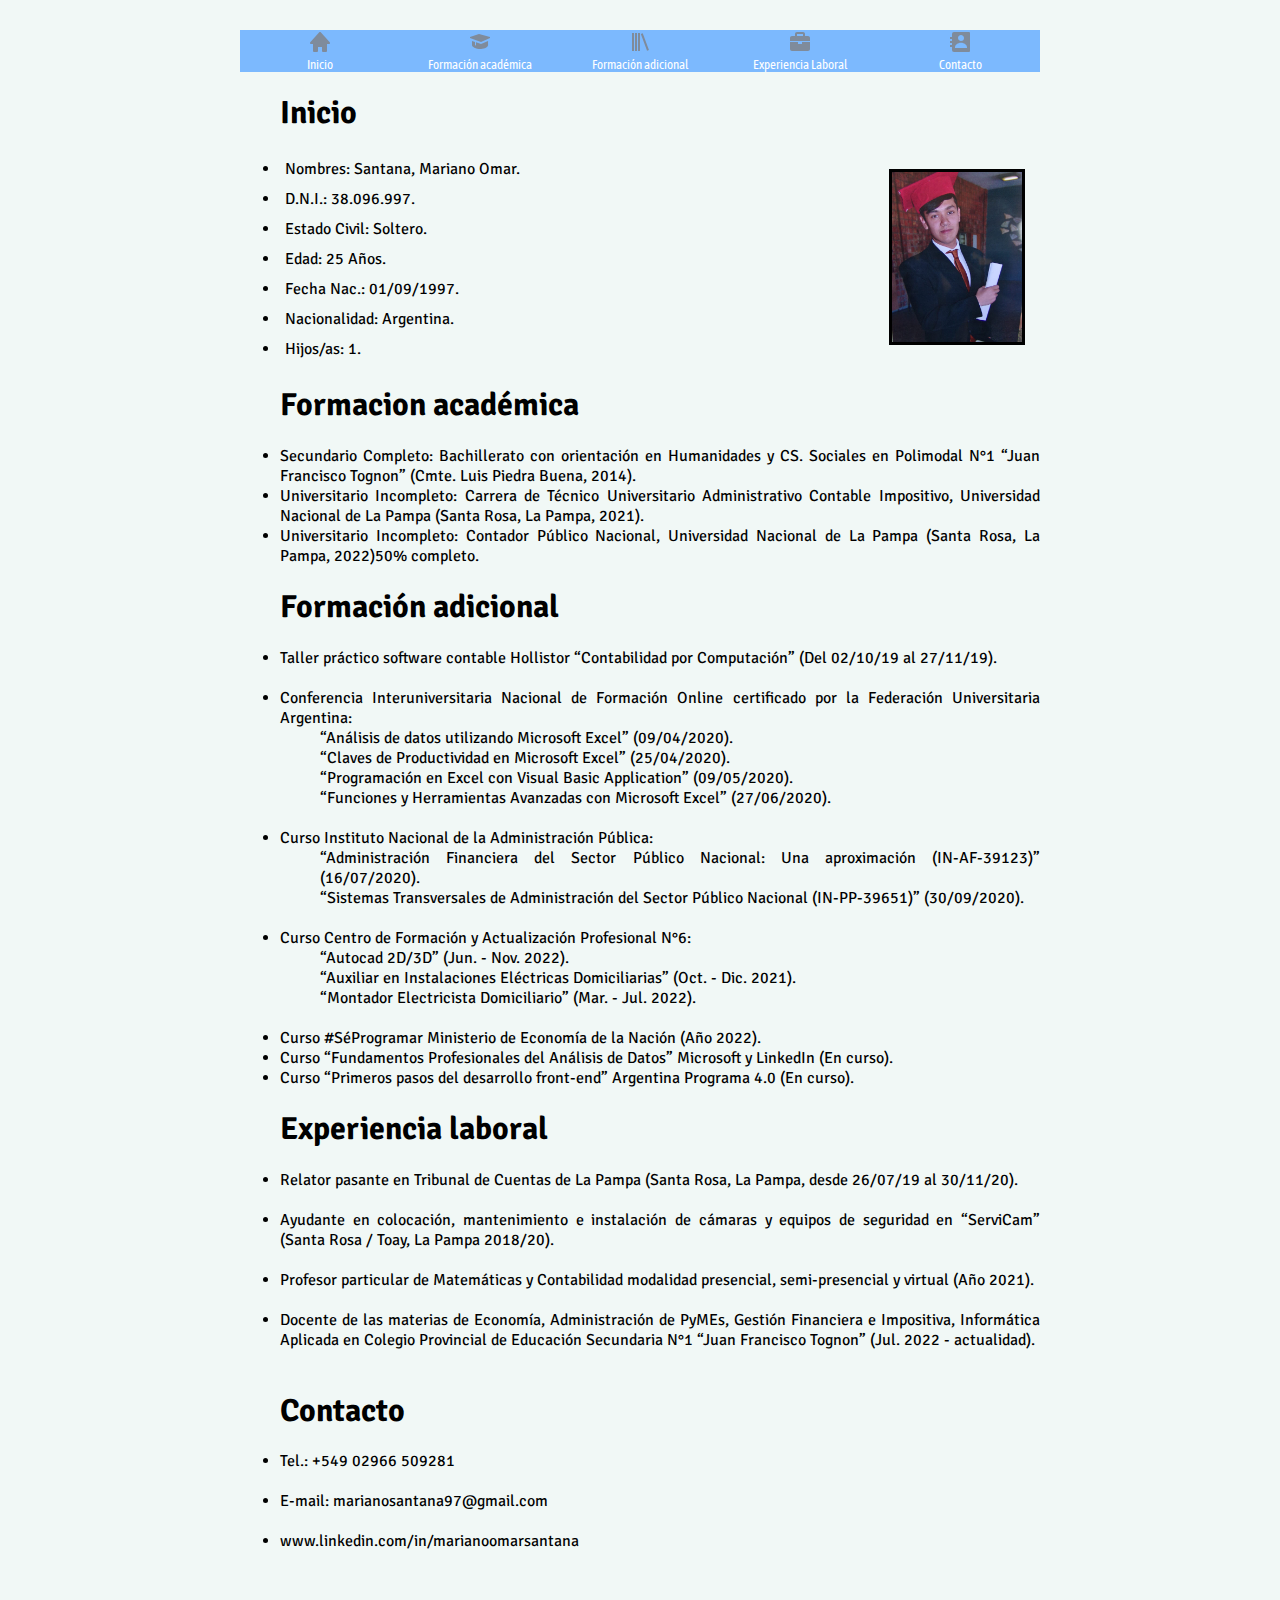
==== index.html @ ddb0472b "Nuevo guardado antes de ultimos detalles en HTML" ====
<!DOCTYPE html>
<html lang="en">
<head>
    <meta charset="UTF-8">
    <meta http-equiv="X-UA-Compatible" content="IE=edge">
    <meta name="viewport" content="width=device-width, initial-scale=1.0">
    <link rel="stylesheet" type="text/css" href="index.css">
    <title>CV Santana Mariano</title>
</head>
<body>
    <div class="container">
        <nav class="menu">
            <ul class="menu_lista">
                <li class="In">
                    <img src="icons\inicio.svg" alt="img.ini">
                    <a href="#section_ini" class="menu_lista menu lista--show">Inicio</a>
                </li>
                <li id="FormAc">
                    <img src="icons\formac.svg" alt="img.formac">
                    <a href="#section_formac" class="menu_lista menu lista--show">Formación académica</a>
                </li>
                <li id="FormAd FormAd--show">
                    <img src="icons\formad.svg" alt="img.formad"> 
                    <a href="#section_formad" class="menu_lista menu lista--show">Formación adicional</a>
                </li>
                <li id="ExpLab">
                    <img src="icons\exp.svg" alt="img.exp">
                    <a href="#section_exp" class="menu_lista menu lista--show">Experiencia Laboral</a>
                </li>
                <li id="Cont">
                    <img src="icons\cont.svg" alt="img.cont">
                    <a href="#section_cont" class="menu_lista menu lista--show">Contacto</a>
                </li>
            </ul>
        </nav>
        <section class="section_all">
                <ul id="section_ini">
                    <h1 id="section ini --article_in"> Inicio</h1>
                    <img class="imagperf" src="imagen perfil.jpeg" alt="imagen de perfil">
                    <li>Nombres: Santana, Mariano Omar.</li>
                    <li>D.N.I.: 38.096.997.</li>
                    <li>Estado Civil: Soltero.</li>
                    <li>Edad: 25 Años.</li>
                    <li>Fecha Nac.: 01/09/1997.</li>
                    <li>Nacionalidad: Argentina.</li>
                    <li>Hijos/as: 1.</li> 
                </ul>
                <ul id="section_formac">
                    <h1 id="section_formac --title_formac"> Formacion académica</h1>
                    <li>Secundario Completo: Bachillerato con orientación en Humanidades y CS. Sociales en 
                    Polimodal N°1 “Juan Francisco Tognon” (Cmte. Luis Piedra Buena, 2014).</li>
                    <li> Universitario Incompleto: Carrera de Técnico Universitario Administrativo Contable
                    Impositivo, Universidad Nacional de La Pampa (Santa Rosa, La Pampa, 2021).</li>
                    <li> Universitario Incompleto: Contador Público Nacional, Universidad Nacional de La
                    Pampa (Santa Rosa, La Pampa, 2022)50% completo.</li>
                </ul>
                <ul id="section_formad">
                    <h1 id="section_formad --title_formad"> Formación adicional</h1>
                    <li>Taller práctico software contable Hollistor “Contabilidad por Computación” (Del
                        02/10/19 al 27/11/19).</li><br>
                    <li>Conferencia Interuniversitaria Nacional de Formación Online certificado por la
                        Federación Universitaria Argentina:
                        <ul>“Análisis de datos utilizando Microsoft Excel” (09/04/2020).</ul>
                        <ul>“Claves de Productividad en Microsoft Excel” (25/04/2020).</ul>
                        <ul>“Programación en Excel con Visual Basic Application” (09/05/2020).</ul>
                        <ul>“Funciones y Herramientas Avanzadas con Microsoft Excel”
                            (27/06/2020).</ul>
                    </li><br>
                    <li>Curso Instituto Nacional de la Administración Pública:
                        <ul>“Administración Financiera del Sector Público Nacional: Una aproximación
                            (IN-AF-39123)” (16/07/2020).
                        </ul>
                        <ul>“Sistemas Transversales de Administración del Sector Público Nacional
                            (IN-PP-39651)” (30/09/2020).
                        </ul>
                    </li><br>
                    <li>Curso Centro de Formación y Actualización Profesional N°6:
                        <ul>“Autocad 2D/3D” (Jun. - Nov. 2022).</ul>
                        <ul>“Auxiliar en Instalaciones Eléctricas Domiciliarias” (Oct. - Dic. 2021).</ul>
                        <ul>“Montador Electricista Domiciliario” (Mar. - Jul. 2022).</ul>
                    </li><br>
                    <li>Curso #SéProgramar Ministerio de Economía de la Nación (Año 2022).</li>
                    <li>Curso “Fundamentos Profesionales del Análisis de Datos” Microsoft y LinkedIn
                        (En curso).</li>
                    <li>Curso “Primeros pasos del desarrollo front-end” Argentina Programa 4.0 (En
                        curso).</li>

                </ul>
                <ul id="section_exp">
                    <h1 id="section_exp --title_exp"> Experiencia laboral</h1>
                    <li>Relator pasante en Tribunal de Cuentas de La Pampa (Santa Rosa, La Pampa, desde
                        26/07/19 al 30/11/20).</li><br>
                    <li>Ayudante en colocación, mantenimiento e instalación de cámaras y equipos de
                        seguridad en “ServiCam” (Santa Rosa / Toay, La Pampa 2018/20).</li><br>
                    <li> Profesor particular de Matemáticas y Contabilidad modalidad presencial,
                        semi-presencial y virtual (Año 2021).</li><br>
                    <li>Docente de las materias de Economía, Administración de PyMEs, Gestión Financiera e
                        Impositiva, Informática Aplicada en Colegio Provincial de Educación Secundaria N°1
                        “Juan Francisco Tognon” (Jul. 2022 - actualidad).</li><br>
                </ul>
                <ul id="section_cont">
                    <h1 id="section_cont --title_cont"> Contacto</h1>
                    <li>Tel.: +549 02966 509281</li><br>
                    <li>E-mail: marianosantana97@gmail.com</li><br>
                    <li>www.linkedin.com/in/marianoomarsantana</li><br>
                </ul>
        </section>
    </div>
</body>
</html>
---- index.css ----
@import url('https://fonts.googleapis.com/css2?family=Signika+Negative:wght@300&display=swap');
@import url('https://fonts.googleapis.com/css2?family=Asap+Condensed:wght@200&display=swap');


.menu{

    width: auto;

}
ul.menu_lista{
    font-family: 'Asap Condensed', sans-serif;
    display: flex;
    list-style: none;
    text-align: center;
    background-color: rgba(97, 171, 255, 0.815);    
}
ul.menu_lista li{
    width: 20%;
}

.menu_lista{
    padding: 0%;
}
ul.menu_lista li a{
    color: white;
    text-decoration: none;
    font-size: small;
    display: block;
    padding: 0px ;
    text-align: center;

}
.section_all{
    font-family: 'Signika Negative', sans-serif;
    text-align: justify;

}
.article_all{
    font-family: 'Signika Negative', sans-serif;

}
.imagperf{
    width: 130px;
    height: 170px;
    float: right;
    border-style: solid;
    margin-block: 15px;
    margin-right: 15px;
}
#section_ini li{
    padding: 5px;
}
body{
    background-color:rgb(241, 248, 246);

}
.container{
    width: 800px;
    max-width: 90%;
    margin: 30px auto;
}
.active{
    background-color:rgb(113, 167, 228) ;
}
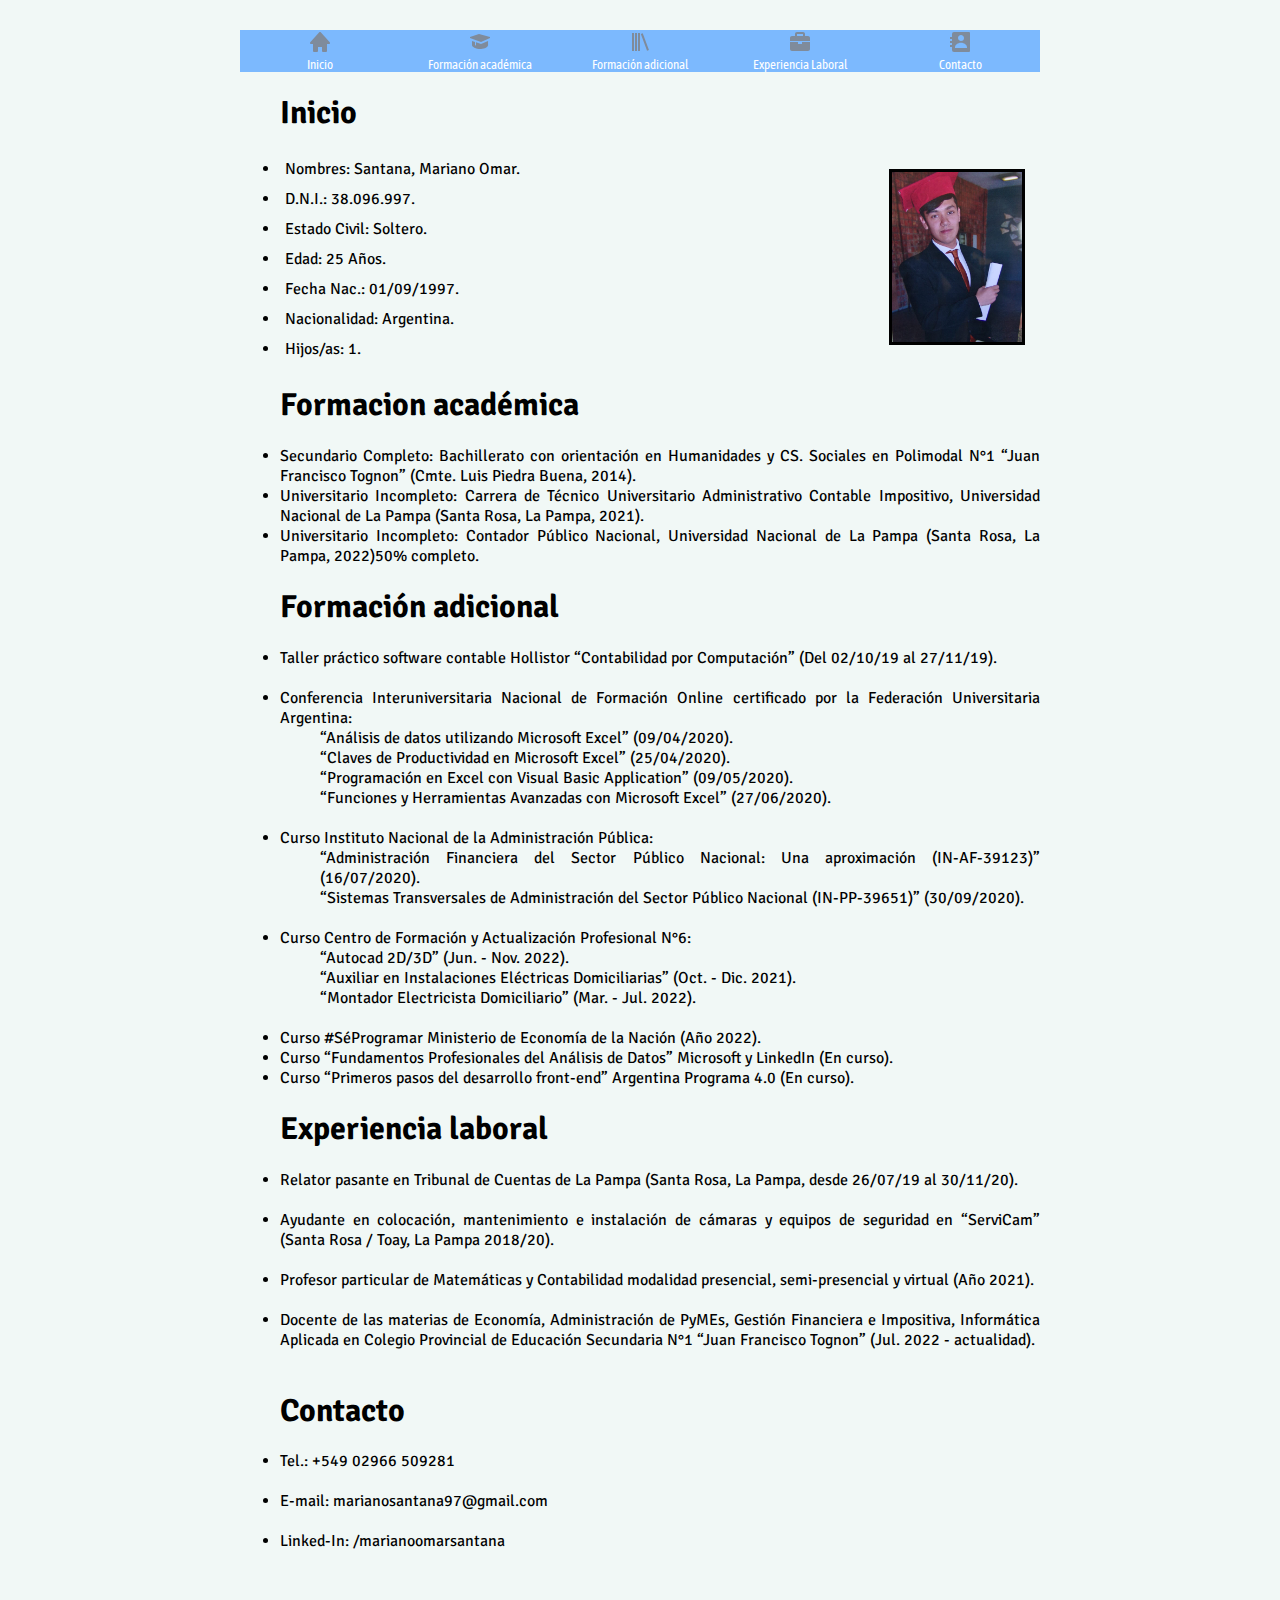
==== commit 2065da86: "Fin de edición HTML y CSS" ====
--- a/index.html
+++ b/index.html
@@ -102,7 +102,7 @@
                     <h1 id="section_cont --title_cont"> Contacto</h1>
                     <li>Tel.: +549 02966 509281</li><br>
                     <li>E-mail: marianosantana97@gmail.com</li><br>
-                    <li>www.linkedin.com/in/marianoomarsantana</li><br>
+                    <li>Linked-In: /marianoomarsantana</li><br>
                 </ul>
         </section>
     </div>
--- a/index.css
+++ b/index.css
@@ -62,3 +62,27 @@
 .active{
     background-color:rgb(113, 167, 228) ;
 }
+@media screen and (max-width: 500px){
+    ul.menu_lista li a{
+        width: none;
+        flex-basis: 0;
+        flex-grow: 1;
+        font-size: xx-small;
+    }
+    .section_all{
+        text-align: left;
+        font-size: x-small;
+        
+    }
+    .imagperf{
+        float: none;
+        width: 90px;
+        height: 120px;
+        margin:0;
+    }
+}
+@media screen and (max-width: 300px){
+    ul.menu_lista li{
+        padding: 15px 0px;
+    }
+}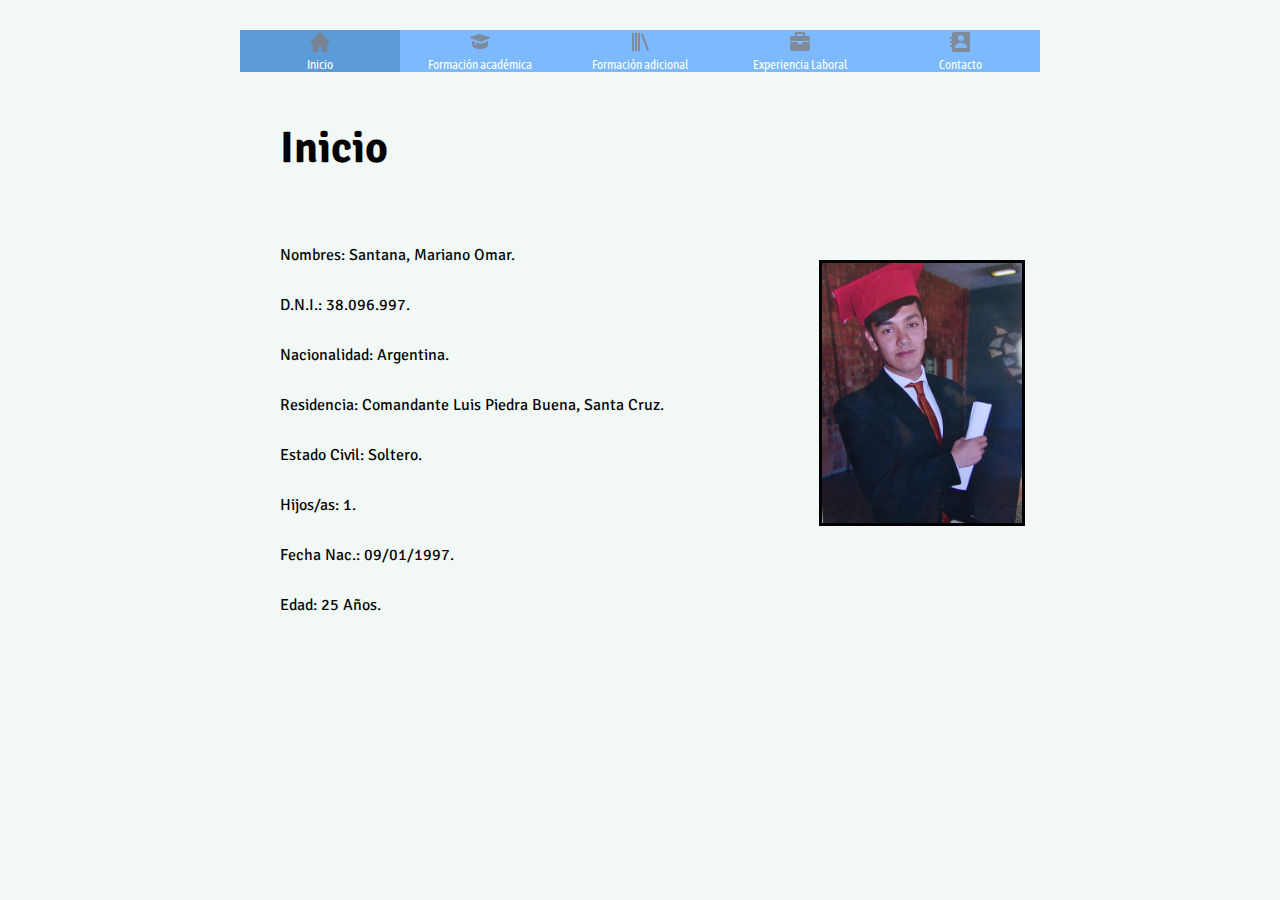
==== commit 552481c2: "Finalizado de JS y fin del proyecto final" ====
--- a/index.html
+++ b/index.html
@@ -5,79 +5,80 @@
     <meta http-equiv="X-UA-Compatible" content="IE=edge">
     <meta name="viewport" content="width=device-width, initial-scale=1.0">
     <link rel="stylesheet" type="text/css" href="index.css">
+    <script src="https://code.jquery.com/jquery-3.6.3.min.js"></script>
+    <script src="JS\main.js"></script>
     <title>CV Santana Mariano</title>
 </head>
 <body>
     <div class="container">
         <nav class="menu">
             <ul class="menu_lista">
-                <li class="In">
-                    <img src="icons\inicio.svg" alt="img.ini">
-                    <a href="#section_ini" class="menu_lista menu lista--show">Inicio</a>
+                <li class="Inicio" href=".section_ini">
+                    <a href="#section_ini"><img src="icons\inicio.svg" alt="img.ini"></a>
+                    <a href="#section_ini" class="menu_lista menu_lista--show">Inicio</a>
                 </li>
-                <li id="FormAc">
-                    <img src="icons\formac.svg" alt="img.formac">
-                    <a href="#section_formac" class="menu_lista menu lista--show">Formación académica</a>
+                <li class="FormacionAcademica" href=".section_formac">
+                    <a href="#section_formac"><img src="icons\formac.svg" alt="img.formac"></a>
+                    <a href="#section_formac" class="menu_lista menu_lista--show">Formación académica</a>
                 </li>
-                <li id="FormAd FormAd--show">
-                    <img src="icons\formad.svg" alt="img.formad"> 
-                    <a href="#section_formad" class="menu_lista menu lista--show">Formación adicional</a>
+                <li class="FormacionAdicional" href=".section_formad">
+                    <a href="#section_formad"><img src="icons\formad.svg" alt="img.formad"></a>
+                    <a href="#section_formad" class="menu_lista menu_lista--show">Formación adicional</a>
                 </li>
-                <li id="ExpLab">
-                    <img src="icons\exp.svg" alt="img.exp">
-                    <a href="#section_exp" class="menu_lista menu lista--show">Experiencia Laboral</a>
+                <li class="ExperienciaLaboral" href=".section_exp">
+                    <a href="#section_exp"><img src="icons\exp.svg" alt="img.exp"></a>
+                    <a href="#section_exp" class="menu_lista menu_lista--show">Experiencia Laboral</a>
                 </li>
-                <li id="Cont">
-                    <img src="icons\cont.svg" alt="img.cont">
-                    <a href="#section_cont" class="menu_lista menu lista--show">Contacto</a>
+                <li class="Contacto" href=".section_cont">
+                    <a href="#section_cont"><img src="icons\cont.svg" alt="img.cont"></a>
+                    <a href="#section_cont" class="menu_lista menu_lista--show">Contacto</a>
                 </li>
             </ul>
         </nav>
         <section class="section_all">
-                <ul id="section_ini">
-                    <h1 id="section ini --article_in"> Inicio</h1>
+                <ul class="section_ini">
+                    <h1 id="section_ini --article_in"> Inicio</h1>
                     <img class="imagperf" src="imagen perfil.jpeg" alt="imagen de perfil">
                     <li>Nombres: Santana, Mariano Omar.</li>
                     <li>D.N.I.: 38.096.997.</li>
+                    <li>Nacionalidad: Argentina.</li>
+                    <li>Residencia: Comandante Luis Piedra Buena, Santa Cruz.</li>
                     <li>Estado Civil: Soltero.</li>
+                    <li>Hijos/as: 1.</li>
+                    <li>Fecha Nac.: 09/01/1997.</li>
                     <li>Edad: 25 Años.</li>
-                    <li>Fecha Nac.: 01/09/1997.</li>
-                    <li>Nacionalidad: Argentina.</li>
-                    <li>Hijos/as: 1.</li> 
                 </ul>
-                <ul id="section_formac">
-                    <h1 id="section_formac --title_formac"> Formacion académica</h1>
-                    <li>Secundario Completo: Bachillerato con orientación en Humanidades y CS. Sociales en 
+                <ul class="section_formac">
+                    <h1 id="section_formac --title_formac"> Formación académica</h1>
+                    <li>Secundario Completo: Bachillerato con orientación en Humanidades y Ciencias Sociales en 
                     Polimodal N°1 “Juan Francisco Tognon” (Cmte. Luis Piedra Buena, 2014).</li>
                     <li> Universitario Incompleto: Carrera de Técnico Universitario Administrativo Contable
                     Impositivo, Universidad Nacional de La Pampa (Santa Rosa, La Pampa, 2021).</li>
                     <li> Universitario Incompleto: Contador Público Nacional, Universidad Nacional de La
-                    Pampa (Santa Rosa, La Pampa, 2022)50% completo.</li>
+                    Pampa (Santa Rosa, La Pampa, 2022) 50% de carrera completa.</li>
                 </ul>
-                <ul id="section_formad">
+                <ul class="section_formad">
                     <h1 id="section_formad --title_formad"> Formación adicional</h1>
                     <li>Taller práctico software contable Hollistor “Contabilidad por Computación” (Del
                         02/10/19 al 27/11/19).</li><br>
                     <li>Conferencia Interuniversitaria Nacional de Formación Online certificado por la
                         Federación Universitaria Argentina:
-                        <ul>“Análisis de datos utilizando Microsoft Excel” (09/04/2020).</ul>
-                        <ul>“Claves de Productividad en Microsoft Excel” (25/04/2020).</ul>
-                        <ul>“Programación en Excel con Visual Basic Application” (09/05/2020).</ul>
-                        <ul>“Funciones y Herramientas Avanzadas con Microsoft Excel”
-                            (27/06/2020).</ul>
+                        <ol>“Análisis de datos utilizando Microsoft Excel” (09/04/2020).</ol>
+                        <ol>“Claves de Productividad en Microsoft Excel” (25/04/2020).</ol>
+                        <ol>“Programación en Excel con Visual Basic Application” (09/05/2020).</ol>
+                        <ol>“Funciones y Herramientas Avanzadas con Microsoft Excel”
+                            (27/06/2020).</ol>
                     </li><br>
                     <li>Curso Instituto Nacional de la Administración Pública:
-                        <ul>“Administración Financiera del Sector Público Nacional: Una aproximación
-                            (IN-AF-39123)” (16/07/2020).
-                        </ul>
-                        <ul>“Sistemas Transversales de Administración del Sector Público Nacional
-                            (IN-PP-39651)” (30/09/2020).
-                        </ul>
+                        <ol>“Administración Financiera del Sector Público Nacional: Una aproximación
+                            (IN-AF-39123)” (16/07/2020).</ol>
+                        <ol>“Sistemas Transversales de Administración del Sector Público Nacional
+                            (IN-PP-39651)” (30/09/2020).</ol>
                     </li><br>
                     <li>Curso Centro de Formación y Actualización Profesional N°6:
-                        <ul>“Autocad 2D/3D” (Jun. - Nov. 2022).</ul>
-                        <ul>“Auxiliar en Instalaciones Eléctricas Domiciliarias” (Oct. - Dic. 2021).</ul>
-                        <ul>“Montador Electricista Domiciliario” (Mar. - Jul. 2022).</ul>
+                        <ol>“Autocad 2D/3D” (Jun. - Nov. 2022).</ol>
+                        <ol>“Auxiliar en Instalaciones Eléctricas Domiciliarias” (Oct. - Dic. 2021).</ol>
+                        <ol>“Montador Electricista Domiciliario” (Mar. - Jul. 2022).</ol>
                     </li><br>
                     <li>Curso #SéProgramar Ministerio de Economía de la Nación (Año 2022).</li>
                     <li>Curso “Fundamentos Profesionales del Análisis de Datos” Microsoft y LinkedIn
@@ -86,25 +87,26 @@
                         curso).</li>
 
                 </ul>
-                <ul id="section_exp">
+                <ul class="section_exp">
                     <h1 id="section_exp --title_exp"> Experiencia laboral</h1>
                     <li>Relator pasante en Tribunal de Cuentas de La Pampa (Santa Rosa, La Pampa, desde
                         26/07/19 al 30/11/20).</li><br>
                     <li>Ayudante en colocación, mantenimiento e instalación de cámaras y equipos de
-                        seguridad en “ServiCam” (Santa Rosa / Toay, La Pampa 2018/20).</li><br>
+                        seguridad en “ServiCam” (Santa Rosa / Toay, La Pampa, 2018/20).</li><br>
                     <li> Profesor particular de Matemáticas y Contabilidad modalidad presencial,
-                        semi-presencial y virtual (Año 2021).</li><br>
+                        semi-presencial y virtual (Comandante Luis Piedra Buena, 2021).</li><br>
                     <li>Docente de las materias de Economía, Administración de PyMEs, Gestión Financiera e
                         Impositiva, Informática Aplicada en Colegio Provincial de Educación Secundaria N°1
-                        “Juan Francisco Tognon” (Jul. 2022 - actualidad).</li><br>
+                        “Juan Francisco Tognon” (Comandante Luis Piedra Buena, Jul. 2022 - actualidad).</li><br>
                 </ul>
-                <ul id="section_cont">
+                <ul class="section_cont">
                     <h1 id="section_cont --title_cont"> Contacto</h1>
-                    <li>Tel.: +549 02966 509281</li><br>
+                    <li>Tel.: +549 02966-509281</li><br>
                     <li>E-mail: marianosantana97@gmail.com</li><br>
                     <li>Linked-In: /marianoomarsantana</li><br>
                 </ul>
         </section>
     </div>
+
 </body>
 </html>--- a/index.css
+++ b/index.css
@@ -33,22 +33,27 @@
 .section_all{
     font-family: 'Signika Negative', sans-serif;
     text-align: justify;
-
 }
-.article_all{
-    font-family: 'Signika Negative', sans-serif;
-
+.section_all li{
+    padding-bottom: 30px;
+    list-style: none;
+}
+.section_all h1{
+    padding-bottom: 40px;
+    padding-top: 20px;
+    font-size: 44px;
+}
+.section_formad ol{
+    padding-top: 5px;
 }
 .imagperf{
-    width: 130px;
-    height: 170px;
+    width: 200px;
+    height: 260px;
     float: right;
     border-style: solid;
     margin-block: 15px;
     margin-right: 15px;
-}
-#section_ini li{
-    padding: 5px;
+
 }
 body{
     background-color:rgb(241, 248, 246);
@@ -60,7 +65,18 @@
     margin: 30px auto;
 }
 .active{
-    background-color:rgb(113, 167, 228) ;
+    background-color: rgb(91, 155, 216);
+}
+@media screen and (max-width: 700px){
+    .imagperf{
+        float: none;
+        margin-bottom: 40px;
+    }
+    .section_all h1{
+        padding-bottom: 20px;
+        padding-top: 15px;
+        font-size: 36px;
+    }
 }
 @media screen and (max-width: 500px){
     ul.menu_lista li a{
@@ -69,6 +85,12 @@
         flex-grow: 1;
         font-size: xx-small;
     }
+    .section_all h1{
+        padding-bottom: 0px;
+        padding-top: 5px;
+        border: 10px;
+        font-size:24px;
+    }
     .section_all{
         text-align: left;
         font-size: x-small;
@@ -76,13 +98,33 @@
     }
     .imagperf{
         float: none;
-        width: 90px;
+        width: 95px;
         height: 120px;
-        margin:0;
+        margin-bottom:15px;
+    }
+    .section_ini li{
+        padding-top: 8px;
+        padding-bottom: 8px;
+        list-style: none;
     }
 }
 @media screen and (max-width: 300px){
     ul.menu_lista li{
         padding: 15px 0px;
     }
-}+    .section_all h1{
+        padding-bottom: 0px;
+        padding-top: 0px;
+        font-size: 16px;
+    }
+    .imagperf{
+        float: none;
+        width: 75px;
+        height: 100px;
+        margin:5px;
+    }
+}
+.menu_lista li:hover{
+    background-color:rgb(162, 204, 252);
+
+}
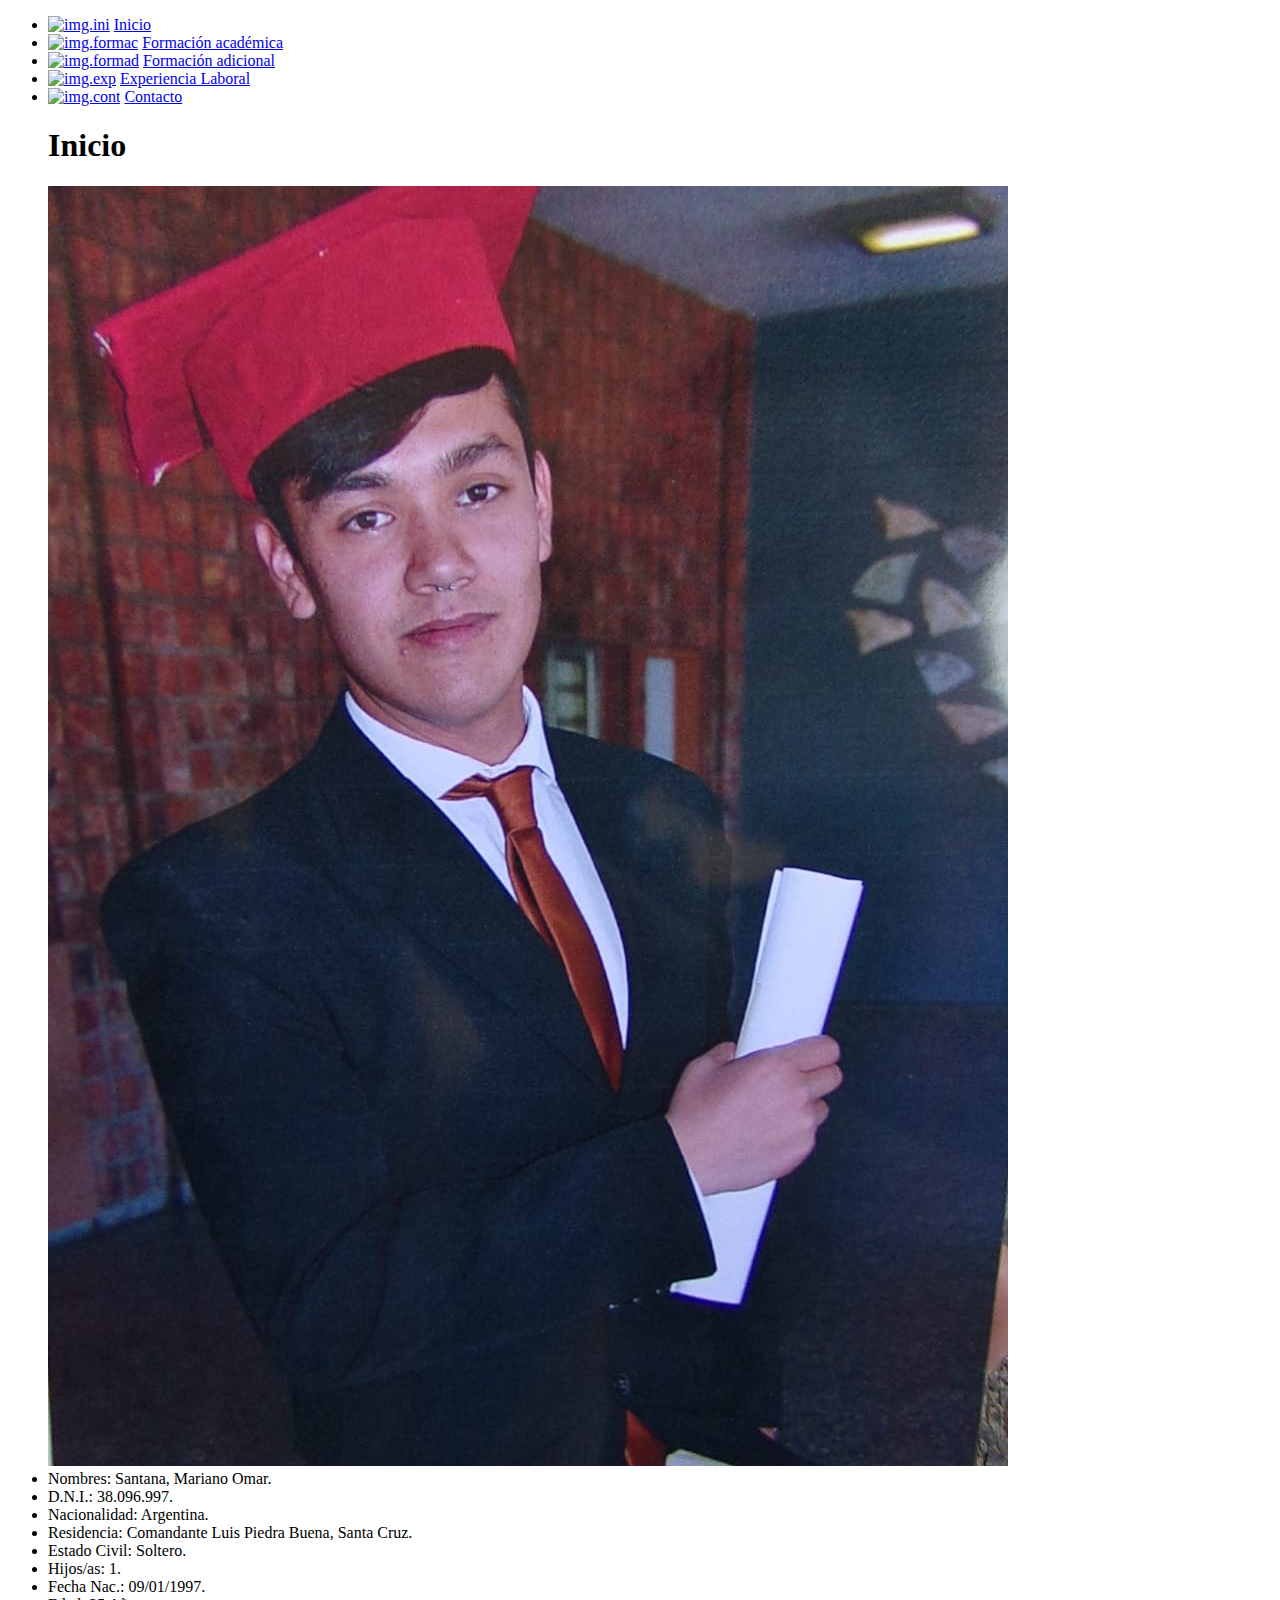
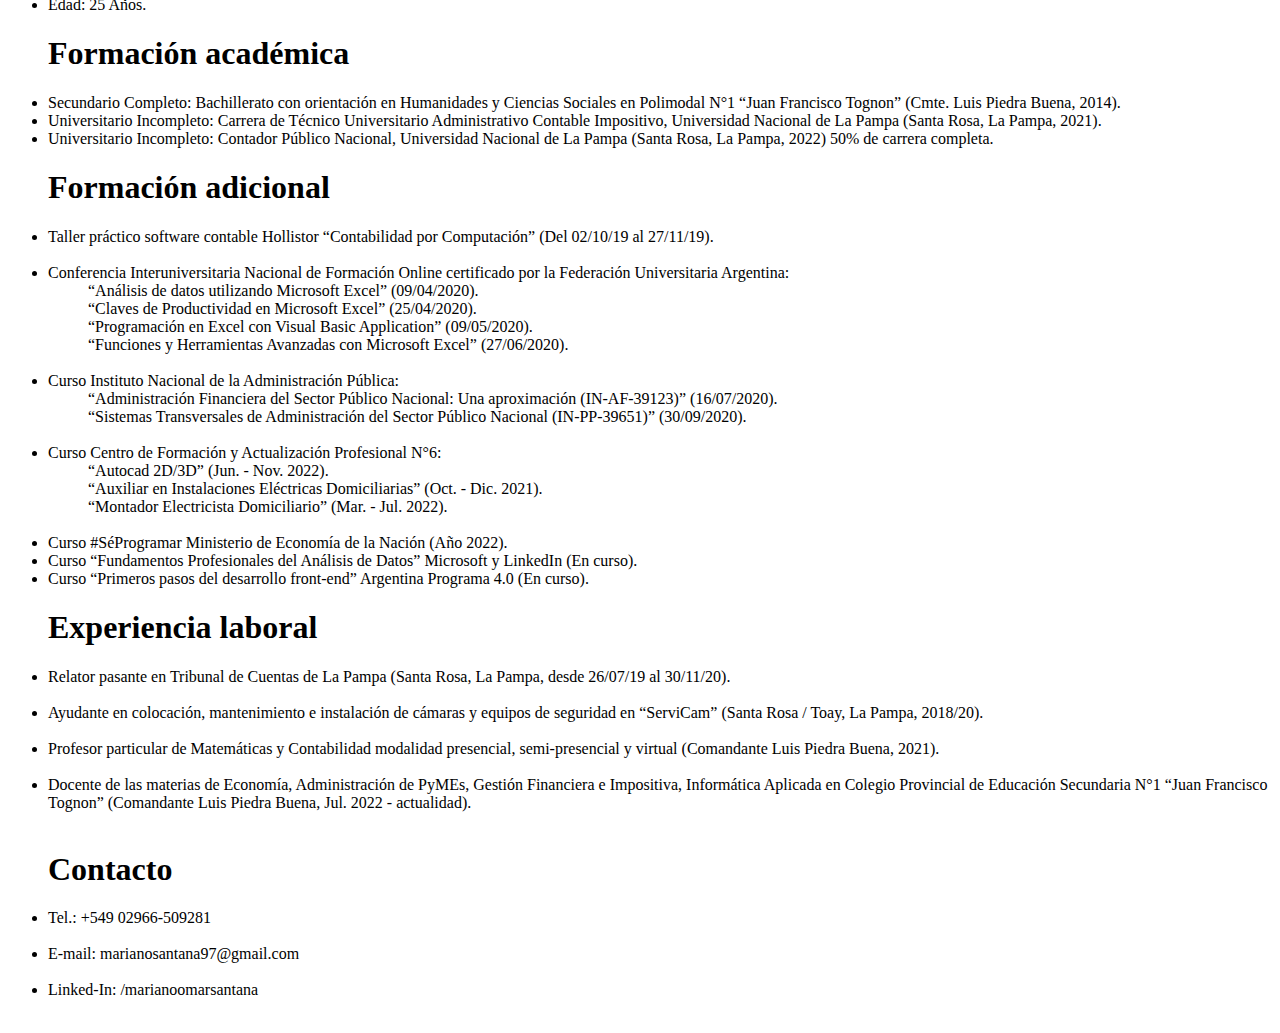
==== commit 15e3f590: "Cambios corregidos" ====
--- a/index.html
+++ b/index.html
@@ -1,12 +1,12 @@
 <!DOCTYPE html>
-<html lang="en">
+<html lang="es">
 <head>
     <meta charset="UTF-8">
     <meta http-equiv="X-UA-Compatible" content="IE=edge">
     <meta name="viewport" content="width=device-width, initial-scale=1.0">
-    <link rel="stylesheet" type="text/css" href="index.css">
+    <link rel="stylesheet" type="text/css" href="css\index.css">
     <script src="https://code.jquery.com/jquery-3.6.3.min.js"></script>
-    <script src="JS\main.js"></script>
+    <script src="js\main.js"></script>
     <title>CV Santana Mariano</title>
 </head>
 <body>
@@ -14,23 +14,23 @@
         <nav class="menu">
             <ul class="menu_lista">
                 <li class="Inicio" href=".section_ini">
-                    <a href="#section_ini"><img src="icons\inicio.svg" alt="img.ini"></a>
+                    <a href="#section_ini"><img src="svg\inicio.svg" alt="img.ini"></a>
                     <a href="#section_ini" class="menu_lista menu_lista--show">Inicio</a>
                 </li>
                 <li class="FormacionAcademica" href=".section_formac">
-                    <a href="#section_formac"><img src="icons\formac.svg" alt="img.formac"></a>
+                    <a href="#section_formac"><img src="svg\formac.svg" alt="img.formac"></a>
                     <a href="#section_formac" class="menu_lista menu_lista--show">Formación académica</a>
                 </li>
                 <li class="FormacionAdicional" href=".section_formad">
-                    <a href="#section_formad"><img src="icons\formad.svg" alt="img.formad"></a>
+                    <a href="#section_formad"><img src="svg\formad.svg" alt="img.formad"></a>
                     <a href="#section_formad" class="menu_lista menu_lista--show">Formación adicional</a>
                 </li>
                 <li class="ExperienciaLaboral" href=".section_exp">
-                    <a href="#section_exp"><img src="icons\exp.svg" alt="img.exp"></a>
+                    <a href="#section_exp"><img src="svg\exp.svg" alt="img.exp"></a>
                     <a href="#section_exp" class="menu_lista menu_lista--show">Experiencia Laboral</a>
                 </li>
                 <li class="Contacto" href=".section_cont">
-                    <a href="#section_cont"><img src="icons\cont.svg" alt="img.cont"></a>
+                    <a href="#section_cont"><img src="svg\cont.svg" alt="img.cont"></a>
                     <a href="#section_cont" class="menu_lista menu_lista--show">Contacto</a>
                 </li>
             </ul>
@@ -38,7 +38,7 @@
         <section class="section_all">
                 <ul class="section_ini">
                     <h1 id="section_ini --article_in"> Inicio</h1>
-                    <img class="imagperf" src="imagen perfil.jpeg" alt="imagen de perfil">
+                    <img class="imagperf" src="imagen\imagen_perfil.jpeg" alt="imagen de perfil">
                     <li>Nombres: Santana, Mariano Omar.</li>
                     <li>D.N.I.: 38.096.997.</li>
                     <li>Nacionalidad: Argentina.</li>
